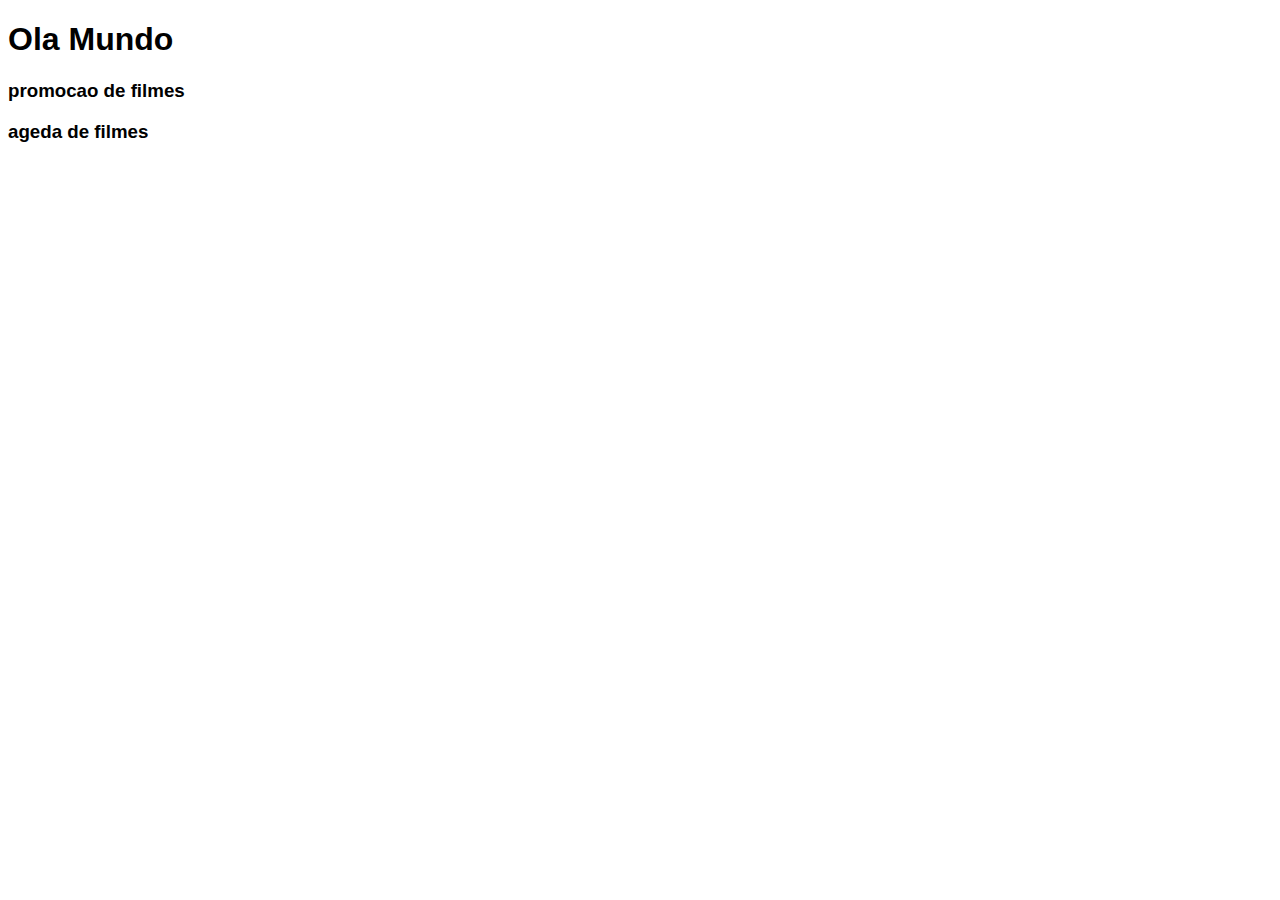
==== index.html @ ca70567c "Google Fonts" ====
<!DOCTYPE html>
<html lang="en">
<head>
    <meta charset="UTF-8">
    <meta http-equiv="X-UA-Compatible" content="IE=edge">
    <meta name="viewport" content="width=device-width, initial-scale=1.0">
    <title>DSMovie</title>

    <link href="https://cdn.jsdelivr.net/npm/bootstrap@5.1.3/dist/css/bootstrap.min.css" rel="stylesheet" integrity="sha384-1BmE4kWBq78iYhFldvKuhfTAU6auU8tT94WrHftjDbrCEXSU1oBoqyl2QvZ6jIW3" crossorigin="anonymous">

    <link rel="stylesheet" href="css/styles.css">


</head>
<body>
    <h1> Ola Mundo </h1>
    <h3>promocao de filmes</h3>
    <h3>ageda de filmes </h3>
</body>
</html>
---- css/styles.css ----
@import url('https://fonts.googleapis.com/css2?family=Open+Sans:wght@300;400;700&display=swap');

*{
    font-family: 'Open+Sans', sans-serif;
}
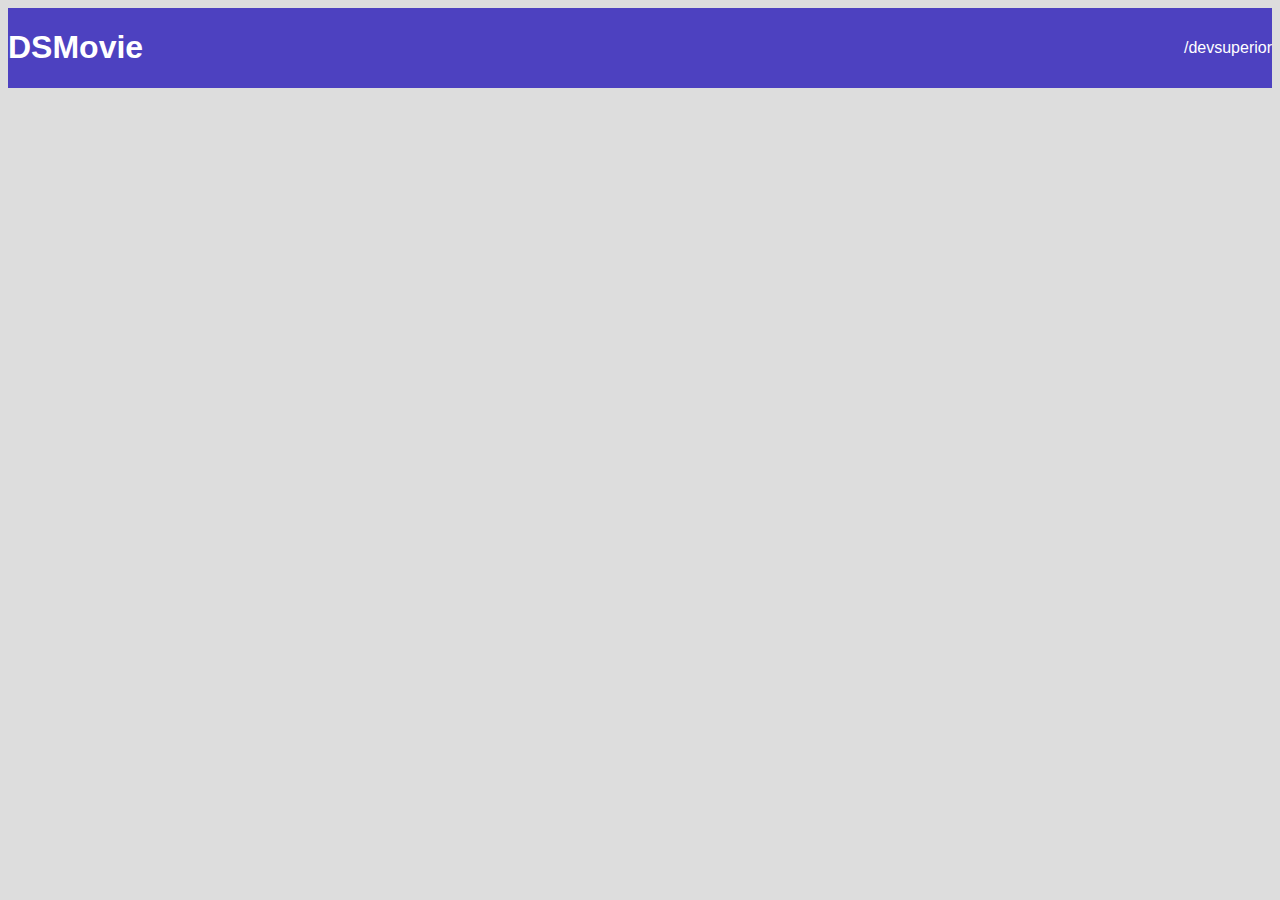
==== commit 0515df35: "Barra superior parte 1" ====
--- a/index.html
+++ b/index.html
@@ -13,8 +13,11 @@
 
 </head>
 <body>
-    <h1> Ola Mundo </h1>
-    <h3>promocao de filmes</h3>
-    <h3>ageda de filmes </h3>
+    <header>
+        <nav class="container">
+            <h1>DSMovie</h1>
+            <a href="https://github.com/devsuperior"> /devsuperior </a>
+        </nav>
+    </header>
 </body>
 </html>--- a/css/styles.css
+++ b/css/styles.css
@@ -1,5 +1,26 @@
 @import url('https://fonts.googleapis.com/css2?family=Open+Sans:wght@300;400;700&display=swap');
 
 *{
+    box-sizing: border-box;
     font-family: 'Open+Sans', sans-serif;
+}
+
+html, body{
+    background-color: #ddd;
+}
+
+header{
+    background-color: #4D41C0;
+    color: #fff;
+}
+
+nav{
+    display: flex;
+    align-items: center;
+    justify-content: space-between;
+}
+
+a, a:hover{
+    text-decoration: none;
+    color: unset;
 }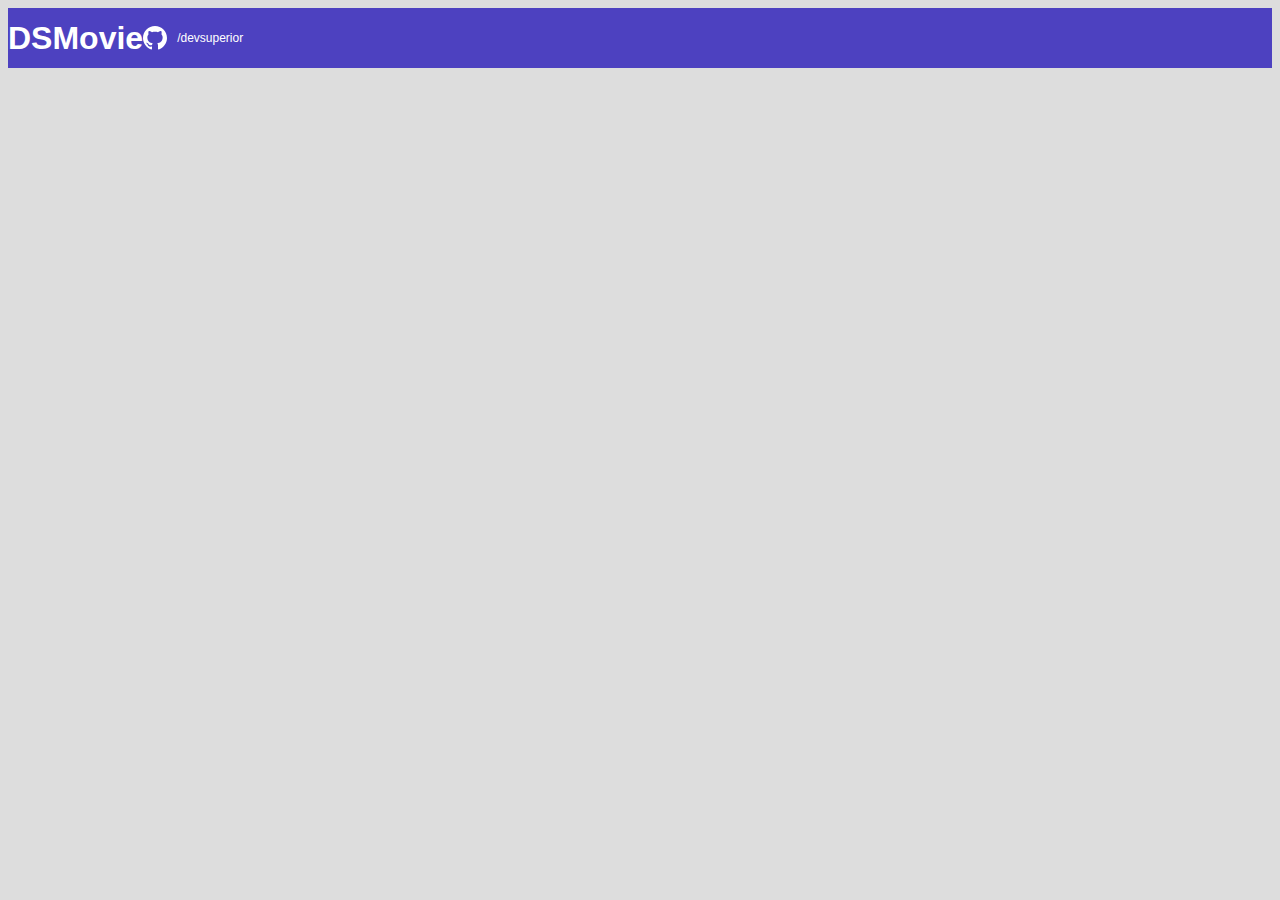
==== commit a489b489: "Barra superior PARTE 2" ====
--- a/index.html
+++ b/index.html
@@ -1,23 +1,30 @@
 <!DOCTYPE html>
 <html lang="en">
+
 <head>
     <meta charset="UTF-8">
     <meta http-equiv="X-UA-Compatible" content="IE=edge">
     <meta name="viewport" content="width=device-width, initial-scale=1.0">
     <title>DSMovie</title>
 
-    <link href="https://cdn.jsdelivr.net/npm/bootstrap@5.1.3/dist/css/bootstrap.min.css" rel="stylesheet" integrity="sha384-1BmE4kWBq78iYhFldvKuhfTAU6auU8tT94WrHftjDbrCEXSU1oBoqyl2QvZ6jIW3" crossorigin="anonymous">
+    <link href="https://cdn.jsdelivr.net/npm/bootstrap@5.1.3/dist/css/bootstrap.min.css" rel="stylesheet"
+        integrity="sha384-1BmE4kWBq78iYhFldvKuhfTAU6auU8tT94WrHftjDbrCEXSU1oBoqyl2QvZ6jIW3" crossorigin="anonymous">
 
     <link rel="stylesheet" href="css/styles.css">
 
 
 </head>
+
 <body>
     <header>
         <nav class="container">
             <h1>DSMovie</h1>
+            <div class="dsmovie-contact-container">
+            <img src="img/github.svg" alt="Github" />
             <a href="https://github.com/devsuperior"> /devsuperior </a>
+            </div>
         </nav>
     </header>
 </body>
+
 </html>--- a/css/styles.css
+++ b/css/styles.css
@@ -1,17 +1,31 @@
 @import url('https://fonts.googleapis.com/css2?family=Open+Sans:wght@300;400;700&display=swap');
+
+:root {
+    --bg-gray: #ddd;
+    --color-primary: #4D41C0;
+    --white: #fff;
+
+}
 
 *{
     box-sizing: border-box;
     font-family: 'Open+Sans', sans-serif;
 }
 
+h1,h2,h3,h4,h5,h6{
+    margin: 0;
+}
+
 html, body{
-    background-color: #ddd;
+    background-color: var(--bg-gray);
 }
 
 header{
-    background-color: #4D41C0;
-    color: #fff;
+    background-color:var(--color-primary);
+    color: var(--white);
+    height: 60px;
+    display:flex;
+    align-items: center;
 }
 
 nav{
@@ -20,7 +34,26 @@
     justify-content: space-between;
 }
 
+nav h1{
+    font-size: 24ox;
+    font-weight:700;
+}
+
+nav a{
+    font-size:12px;
+    font-weight:400;
+}
+
 a, a:hover{
     text-decoration: none;
     color: unset;
+}
+
+.dsmovie-contact-container{
+    display: flex;
+    align-items: center;
+}
+
+.dsmovie-contact-container img{
+    margin-right: 10px;
 }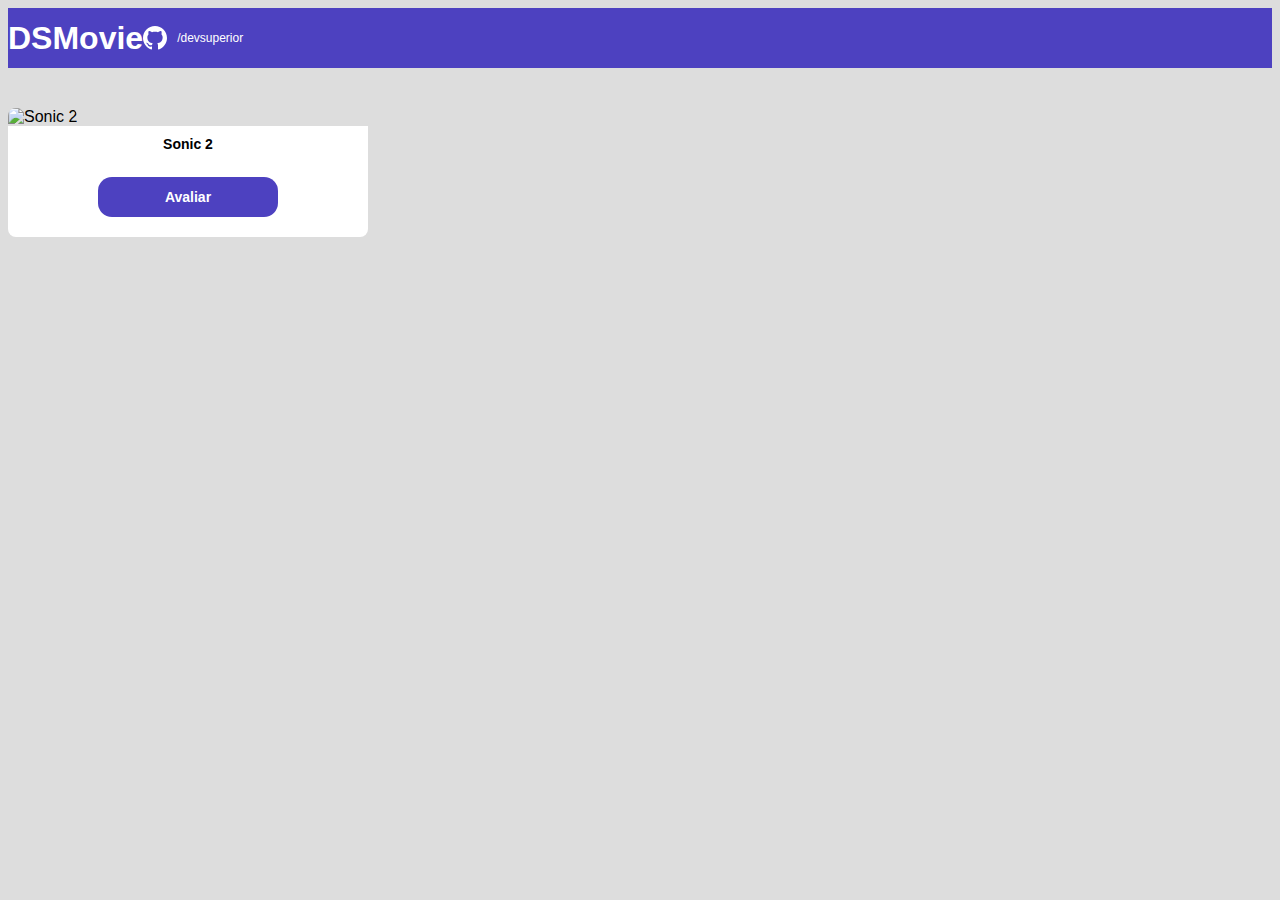
==== commit 7a236c5f: "Card de filme" ====
--- a/index.html
+++ b/index.html
@@ -20,11 +20,28 @@
         <nav class="container">
             <h1>DSMovie</h1>
             <div class="dsmovie-contact-container">
-            <img src="img/github.svg" alt="Github" />
-            <a href="https://github.com/devsuperior"> /devsuperior </a>
+                <img src="img/github.svg" alt="Github" />
+                <a href="https://github.com/devsuperior"> /devsuperior </a>
             </div>
         </nav>
     </header>
+
+    <main>
+        <section id="dsmovie-card-list" class="container">
+
+            <div class="dsmovie-card">
+                <img src="https://www.themoviedb.org/t/p/w500_and_h282_face/egoyMDLqCxzjnSrWOz50uLlJWmD.jpg"
+                    alt="Sonic 2">
+                <div class="dsmovie-card-description">
+                    <h3>Sonic 2</h3>
+                   <a class="dsmovie-btn" href="form.html">Avaliar</a>
+                </div>
+            </div>
+        </section>
+    </main>
+
+
+
 </body>
 
 </html>--- a/css/styles.css
+++ b/css/styles.css
@@ -2,6 +2,7 @@
 
 :root {
     --bg-gray: #ddd;
+    --text-gray:#4A4A4A;
     --color-primary: #4D41C0;
     --white: #fff;
 
@@ -49,6 +50,7 @@
     color: unset;
 }
 
+
 .dsmovie-contact-container{
     display: flex;
     align-items: center;
@@ -56,4 +58,46 @@
 
 .dsmovie-contact-container img{
     margin-right: 10px;
-}+}
+
+#dsmovie-card-list{
+    padding: 40px 0;
+}
+
+.dsmovie-card{
+    width: 360px;
+
+}
+
+.dsmovie-card img{
+    width:100%;
+    border-radius: 8px 8px 0 0;
+}
+
+.dsmovie-card-description{
+    padding: 10px 0 20px 0;
+    display: flex;
+    flex-direction: column;
+    align-items: center;
+    background-color: var(--white);
+    border-radius: 0 0 8px 8px;
+}
+
+.dsmovie-card-description h3{
+    font-size: 14px;
+    font-weight: 700;
+    margin-bottom: 25px;
+}
+
+.dsmovie-btn, .dsmovie-btn:hover{
+    width :180px;
+    height:40px;
+    background-color:var(--color-primary);
+    color:var(--white);
+    font-size: 14px;
+    font-weight: 700;
+    display: flex;
+    align-items: center;
+    justify-content: center;
+    border-radius: 14px;
+}
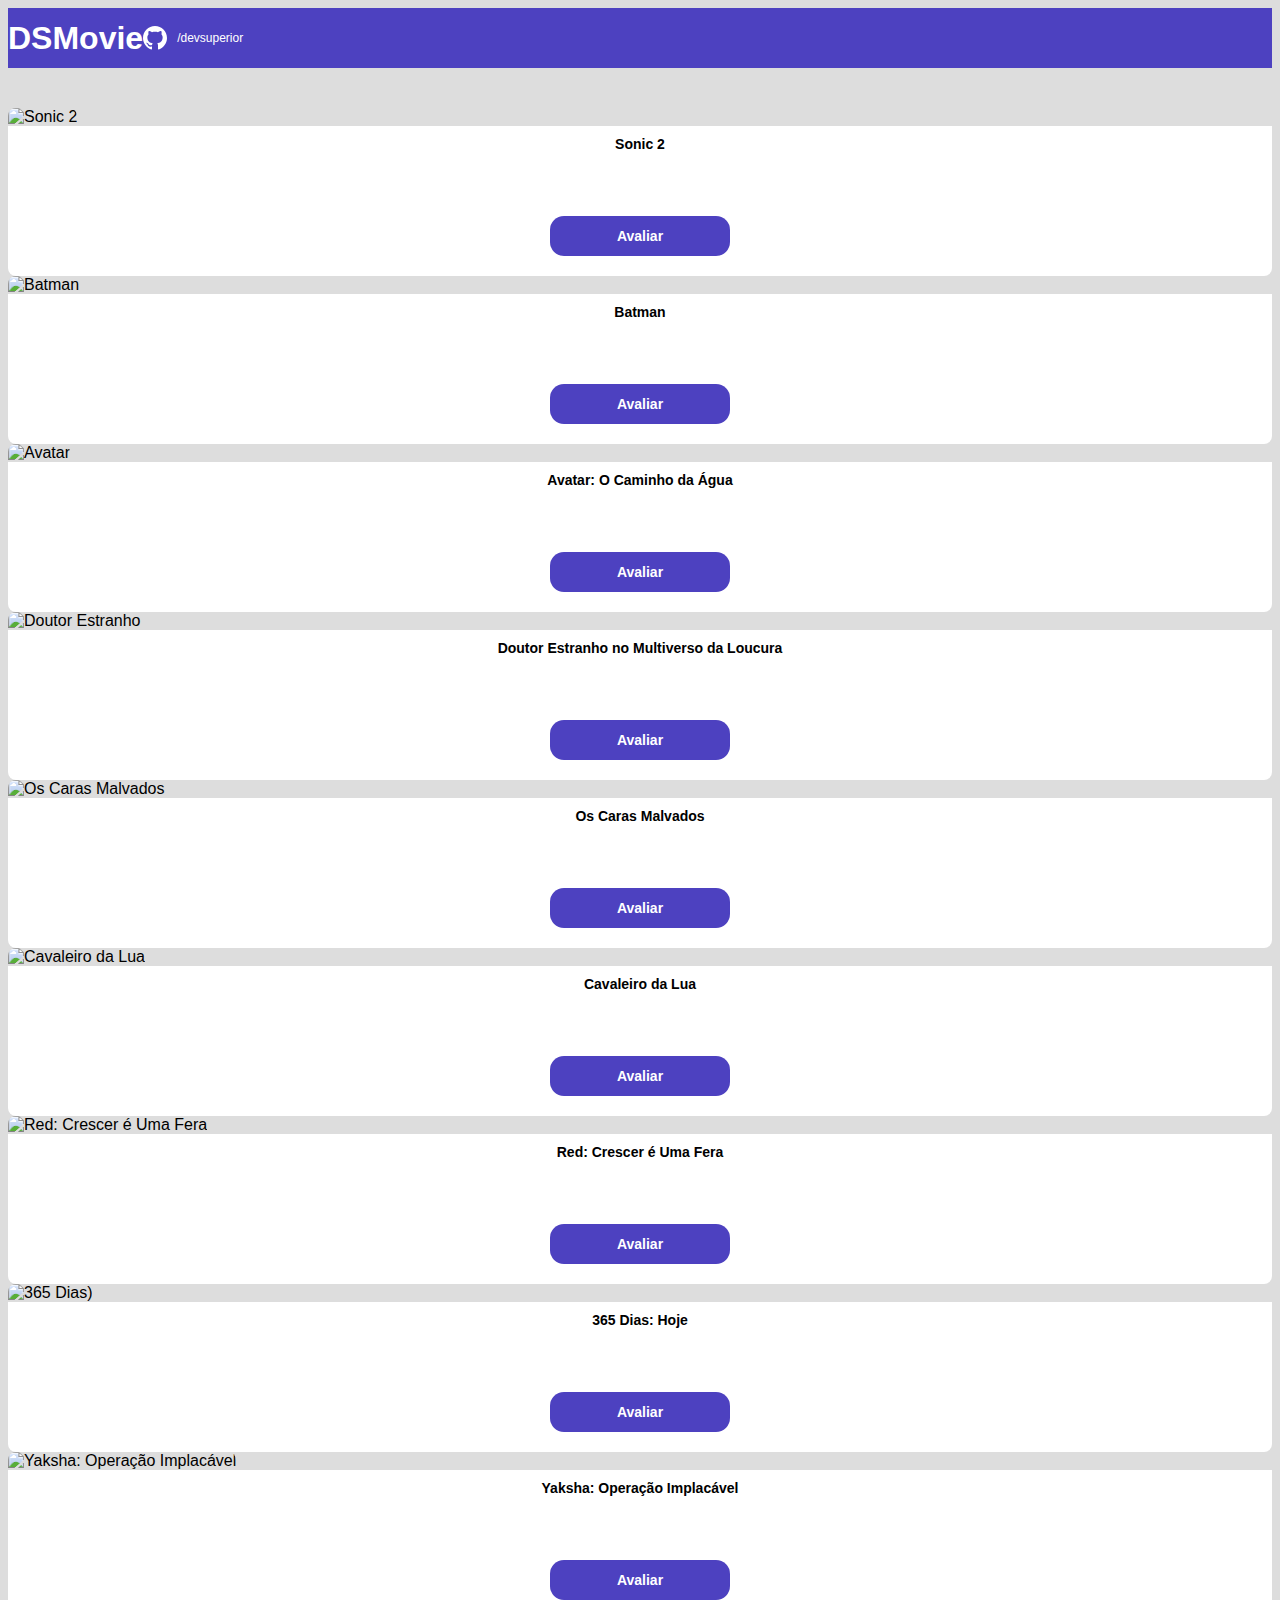
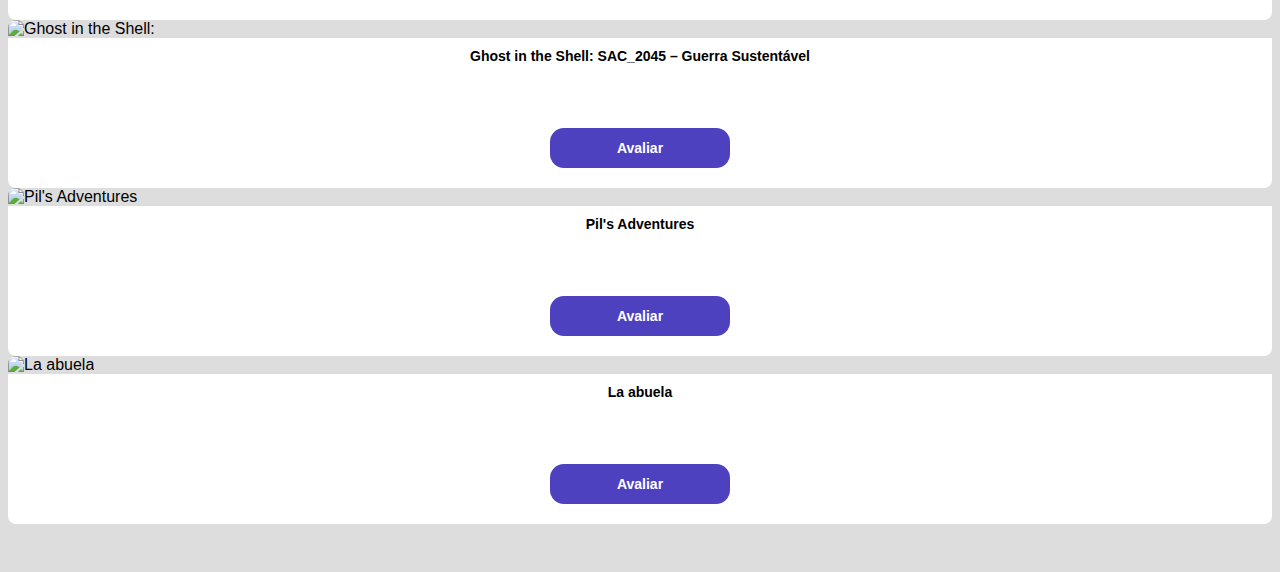
==== commit 93496c42: "Listagem de cards" ====
--- a/index.html
+++ b/index.html
@@ -29,15 +29,177 @@
     <main>
         <section id="dsmovie-card-list" class="container">
 
-            <div class="dsmovie-card">
-                <img src="https://www.themoviedb.org/t/p/w500_and_h282_face/egoyMDLqCxzjnSrWOz50uLlJWmD.jpg"
-                    alt="Sonic 2">
-                <div class="dsmovie-card-description">
-                    <h3>Sonic 2</h3>
-                   <a class="dsmovie-btn" href="form.html">Avaliar</a>
-                </div>
+            <div class="row">
+
+
+
+                <div class="col-sm-6 col-lg-4 col-x1-3 mb-3">
+                    <div class="dsmovie-card">
+                        <img src="https://www.themoviedb.org/t/p/w500_and_h282_face/egoyMDLqCxzjnSrWOz50uLlJWmD.jpg"
+                            alt="Sonic 2">
+                        <div class="dsmovie-card-description">
+                            <h3>Sonic 2</h3>
+                            <a class="dsmovie-btn" href="form.html">Avaliar</a>
+                        </div>
+                    </div>
+
+
+                </div>
+
+                <div class="col-sm-6 col-lg-4 col-x1-3 mb-3">
+                    <div class="dsmovie-card">
+                        <img src="https://www.themoviedb.org/t/p/w500_and_h282_face/u6f0Y38enfX0Z9O1skf9GGp5GIf.jpg"
+                            alt="Batman">
+                        <div class="dsmovie-card-description">
+                            <h3>Batman</h3>
+                            <a class="dsmovie-btn" href="form.html">Avaliar</a>
+                        </div>
+                    </div>
+
+
+                </div>
+
+                <div class="col-sm-6 col-lg-4 col-x1-3 mb-3">
+                    <div class="dsmovie-card">
+                        <img src="https://www.themoviedb.org/t/p/w500_and_h282_face/wEQ0Pu2jEyqHKOJRAdAKaeTFCML.jpg"
+                            alt="Avatar">
+                        <div class="dsmovie-card-description">
+                            <h3>Avatar: O Caminho da Água </h3>
+                            <a class="dsmovie-btn" href="form.html">Avaliar</a>
+                        </div>
+                    </div>
+
+
+                </div>
+
+                <div class="col-sm-6 col-lg-4 col-x1-3 mb-3">
+                    <div class="dsmovie-card">
+                        <img src="https://www.themoviedb.org/t/p/w533_and_h300_bestv2/AdyJH8kDm8xT8IKTlgpEC15ny4u.jpg"
+                            alt="Doutor Estranho">
+                        <div class="dsmovie-card-description">
+                            <h3>Doutor Estranho no Multiverso da Loucura </h3>
+                            <a class="dsmovie-btn" href="form.html">Avaliar</a>
+                        </div>
+                    </div>
+
+
+                </div>
+
+                <div class="col-sm-6 col-lg-4 col-x1-3 mb-3">
+                    <div class="dsmovie-card">
+                        <img src="https://www.themoviedb.org/t/p/w533_and_h300_bestv2/9IDJpHROaC0S1ZlIxrvzOcOX5yC.jpg"
+                            alt="Os Caras Malvados">
+                        <div class="dsmovie-card-description">
+                            <h3>Os Caras Malvados </h3>
+                            <a class="dsmovie-btn" href="form.html">Avaliar</a>
+                        </div>
+                    </div>
+
+
+                </div>
+
+                <div class="col-sm-6 col-lg-4 col-x1-3 mb-3">
+                    <div class="dsmovie-card">
+                        <img src="https://www.themoviedb.org/t/p/w533_and_h300_bestv2/1uegR4uAxRxiMyX4nQnpzbXhrTw.jpg"
+                            alt="Cavaleiro da Lua">
+                        <div class="dsmovie-card-description">
+                            <h3>Cavaleiro da Lua </h3>
+                            <a class="dsmovie-btn" href="form.html">Avaliar</a>
+                        </div>
+                    </div>
+
+
+                </div>
+
+                <div class="col-sm-6 col-lg-4 col-x1-3 mb-3">
+                    <div class="dsmovie-card">
+                        <img src="https://www.themoviedb.org/t/p/w533_and_h300_bestv2/b8Ma7TkasTDpMIkoIngzHVcgANa.jpg"
+                            alt="Red: Crescer é Uma Fera">
+                        <div class="dsmovie-card-description">
+                            <h3>Red: Crescer é Uma Fera </h3>
+                            <a class="dsmovie-btn" href="form.html">Avaliar</a>
+                        </div>
+                    </div>
+
+
+                </div>
+
+                <div class="col-sm-6 col-lg-4 col-x1-3 mb-3">
+                    <div class="dsmovie-card">
+                        <img src="https://www.themoviedb.org/t/p/w500_and_h282_face/3uykFIMNMeI3XqT5Z9I02lV4vP6.jpg"
+                            alt="365 Dias)">
+                        <div class="dsmovie-card-description">
+                            <h3>365 Dias: Hoje </h3>
+                            <a class="dsmovie-btn" href="form.html">Avaliar</a>
+                        </div>
+                    </div>
+
+
+                </div>
+
+                <div class="col-sm-6 col-lg-4 col-x1-3 mb-3">
+                    <div class="dsmovie-card">
+                        <img src="https://www.themoviedb.org/t/p/w533_and_h300_bestv2/hXTWVJMsI9BkxMLliqL1j0FT55t.jpg"
+                            alt="Yaksha: Operação Implacável">
+                        <div class="dsmovie-card-description">
+                            <h3>Yaksha: Operação Implacável</h3>
+                            <a class="dsmovie-btn" href="form.html">Avaliar</a>
+                        </div>
+                    </div>
+
+
+                </div>
+
+                <div class="col-sm-6 col-lg-4 col-x1-3 mb-3">
+                    <div class="dsmovie-card">
+                        <img src="https://www.themoviedb.org/t/p/w533_and_h300_bestv2/iacx4nWW1HSQC8hfOtIYL4ayi5O.jpg"
+                            alt="Ghost in the Shell:">
+                        <div class="dsmovie-card-description">
+                            <h3>Ghost in the Shell: SAC_2045 – Guerra Sustentável</h3>
+                            <a class="dsmovie-btn" href="form.html">Avaliar</a>
+                        </div>
+                    </div>
+
+
+                </div>
+
+                <div class="col-sm-6 col-lg-4 col-x1-3 mb-3">
+                    <div class="dsmovie-card">
+                        <img src="https://www.themoviedb.org/t/p/w533_and_h300_bestv2/tq3klWQevRK0Or0cGhsw0h3FDWQ.jpg"
+                            alt="Pil's Adventures">
+                        <div class="dsmovie-card-description">
+                            <h3>Pil's Adventures</h3>
+                            <a class="dsmovie-btn" href="form.html">Avaliar</a>
+                        </div>
+                    </div>
+
+
+                </div>
+
+                <div class="col-sm-6 col-lg-4 col-x1-3 mb-3">
+                    <div class="dsmovie-card">
+                        <img src="https://www.themoviedb.org/t/p/w500_and_h282_face/4Y7tjcAfdgwMK6V3DHbcMPkLGHw.jpg"
+                            alt="La abuela">
+                        <div class="dsmovie-card-description">
+                            <h3>La abuela</h3>
+                            <a class="dsmovie-btn" href="form.html">Avaliar</a>
+                        </div>
+                    </div>
+
+
+                </div>
+
+               
+
+            
+
+
             </div>
+
+
+
         </section>
+
     </main>
 
 
--- a/css/styles.css
+++ b/css/styles.css
@@ -65,7 +65,7 @@
 }
 
 .dsmovie-card{
-    width: 360px;
+    width: 100%;
 
 }
 
@@ -75,18 +75,21 @@
 }
 
 .dsmovie-card-description{
-    padding: 10px 0 20px 0;
+    background-color: var(--white);
+    padding: 10px 20px 20px 20px;
     display: flex;
     flex-direction: column;
-    align-items: center;
-    background-color: var(--white);
+    align-items: center; 
+    justify-content: space-between;
     border-radius: 0 0 8px 8px;
+    min-height: 150px;
 }
 
 .dsmovie-card-description h3{
     font-size: 14px;
     font-weight: 700;
     margin-bottom: 25px;
+    text-align: center;
 }
 
 .dsmovie-btn, .dsmovie-btn:hover{
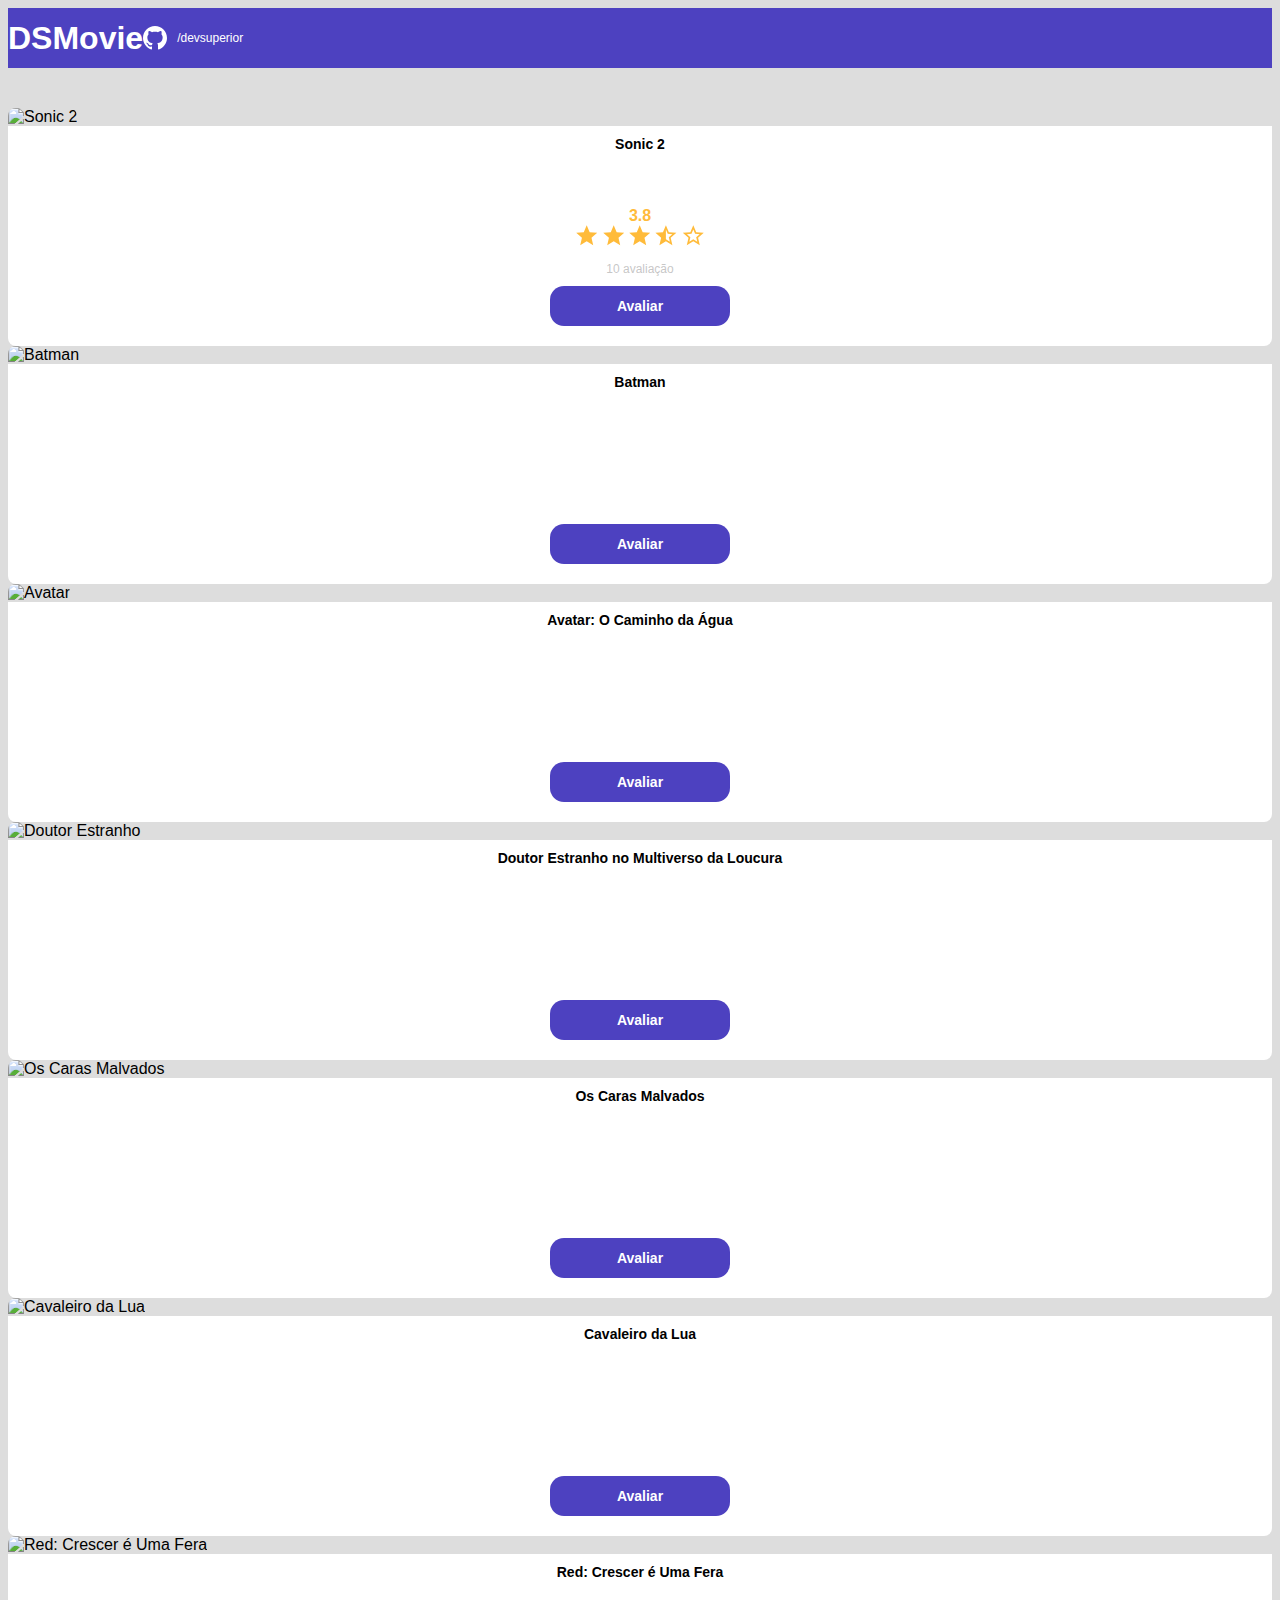
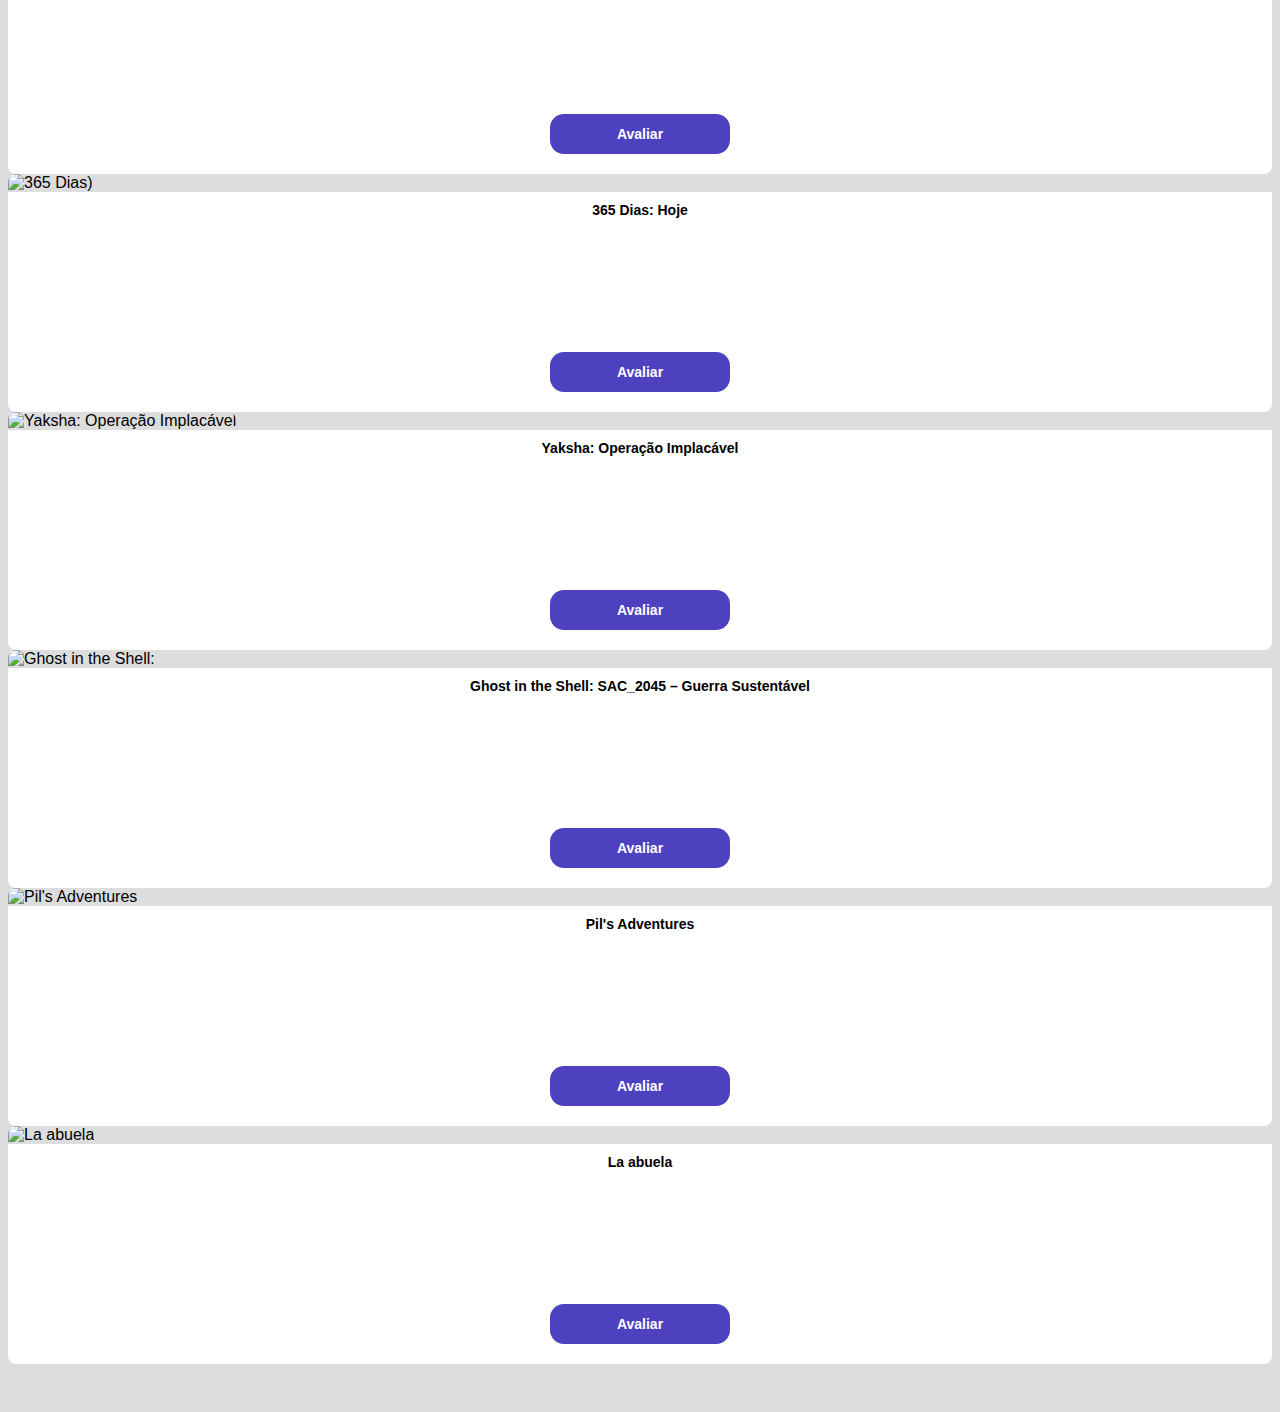
==== commit 7a771e23: "star rating" ====
--- a/index.html
+++ b/index.html
@@ -39,7 +39,22 @@
                             alt="Sonic 2">
                         <div class="dsmovie-card-description">
                             <h3>Sonic 2</h3>
-                            <a class="dsmovie-btn" href="form.html">Avaliar</a>
+                            <div class="dsmovie-card-description-bottom">
+
+                                <h4>3.8</h4>
+                                    <div>
+                                        <img src="img/star-full.svg" alt="star">
+                                        <img src="img/star-full.svg" alt="star">
+                                        <img src="img/star-full.svg" alt="star">
+                                        <img src="img/star-half.svg" alt="star">
+                                        <img src="img/star-empty.svg" alt="star">
+                                    </div>
+                                    <p>10 avaliação</p>
+                                
+                                <a class="dsmovie-btn" href="form.html">Avaliar</a>
+
+                            </div>
+
                         </div>
                     </div>
 
@@ -189,9 +204,9 @@
 
                 </div>
 
-               
-
-            
+
+
+
 
 
             </div>
--- a/css/styles.css
+++ b/css/styles.css
@@ -1,10 +1,12 @@
 @import url('https://fonts.googleapis.com/css2?family=Open+Sans:wght@300;400;700&display=swap');
 
 :root {
+    --star-yellow: #FFBB3A;
     --bg-gray: #ddd;
     --text-gray:#4A4A4A;
     --color-primary: #4D41C0;
     --white: #fff;
+    --text-light-grey:#AAAA
 
 }
 
@@ -82,7 +84,7 @@
     align-items: center; 
     justify-content: space-between;
     border-radius: 0 0 8px 8px;
-    min-height: 150px;
+    height: 220px;
 }
 
 .dsmovie-card-description h3{
@@ -103,4 +105,71 @@
     align-items: center;
     justify-content: center;
     border-radius: 14px;
+    border: 0;
 }
+
+.dsmovie-form-container{
+    padding: 40px 0;
+    max-width: 480px;
+}
+
+.dsmovie-form-description{
+    background-color: var(--white);
+    padding: 20px;
+    display:flex;
+    flex-direction:column;
+    align-items: center;
+    border-radius: 0 0 8px 8px;
+}    
+.dsmovie-form{
+    width: 100%;
+}
+
+.dsmovie-form-description h3{
+    font-size: 13px;
+    font-weight: 700;
+    margin-bottom: 20px;
+}
+
+.dsmovie-card-description-bottom {
+    display: flex;
+    flex-direction: column;
+    align-items: center;
+}
+
+.dsmovie-card-description-bottom h4{
+    color: var(--star-yellow);
+    font-size: 16px;
+    font-weight: 700;
+   }
+
+
+.dsmovie-card-description-bottom p{
+    font-size: 12px;
+    font-weight: 400;
+    color: var(--text-light-grey);
+    margin-bottom: 10px;
+}
+
+
+.dsmovie-card-description-bottom img{
+    width: 22px;
+}
+
+
+.dsmovie-form-group{
+    margin-bottom: 20px;
+}
+
+.dsmovie-form-group label{
+   font-size: 12px;
+   color: var(--text-light-grey)
+}
+
+.dsmovie-form-btn-container{
+    height:100px;
+    display: flex ;
+    flex-direction: column;
+    align-items: center;
+    justify-content: space-between;
+}
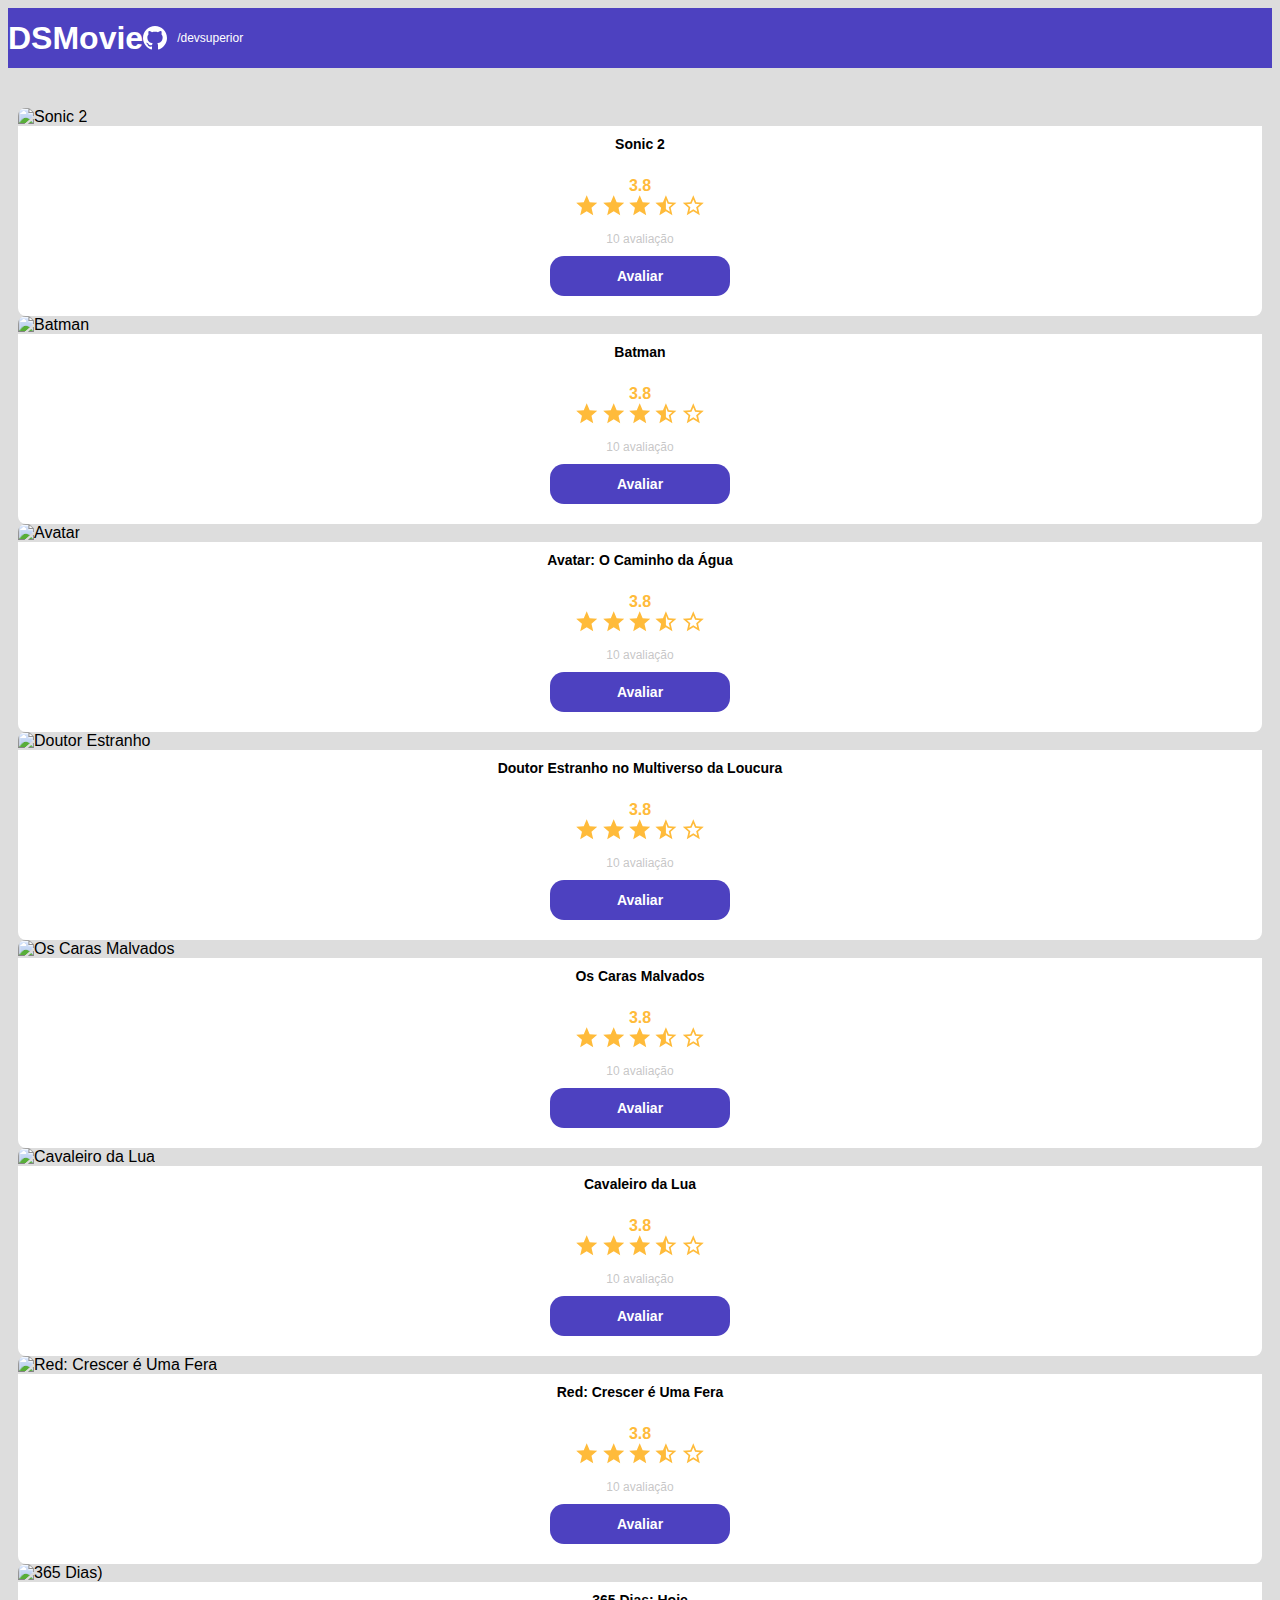
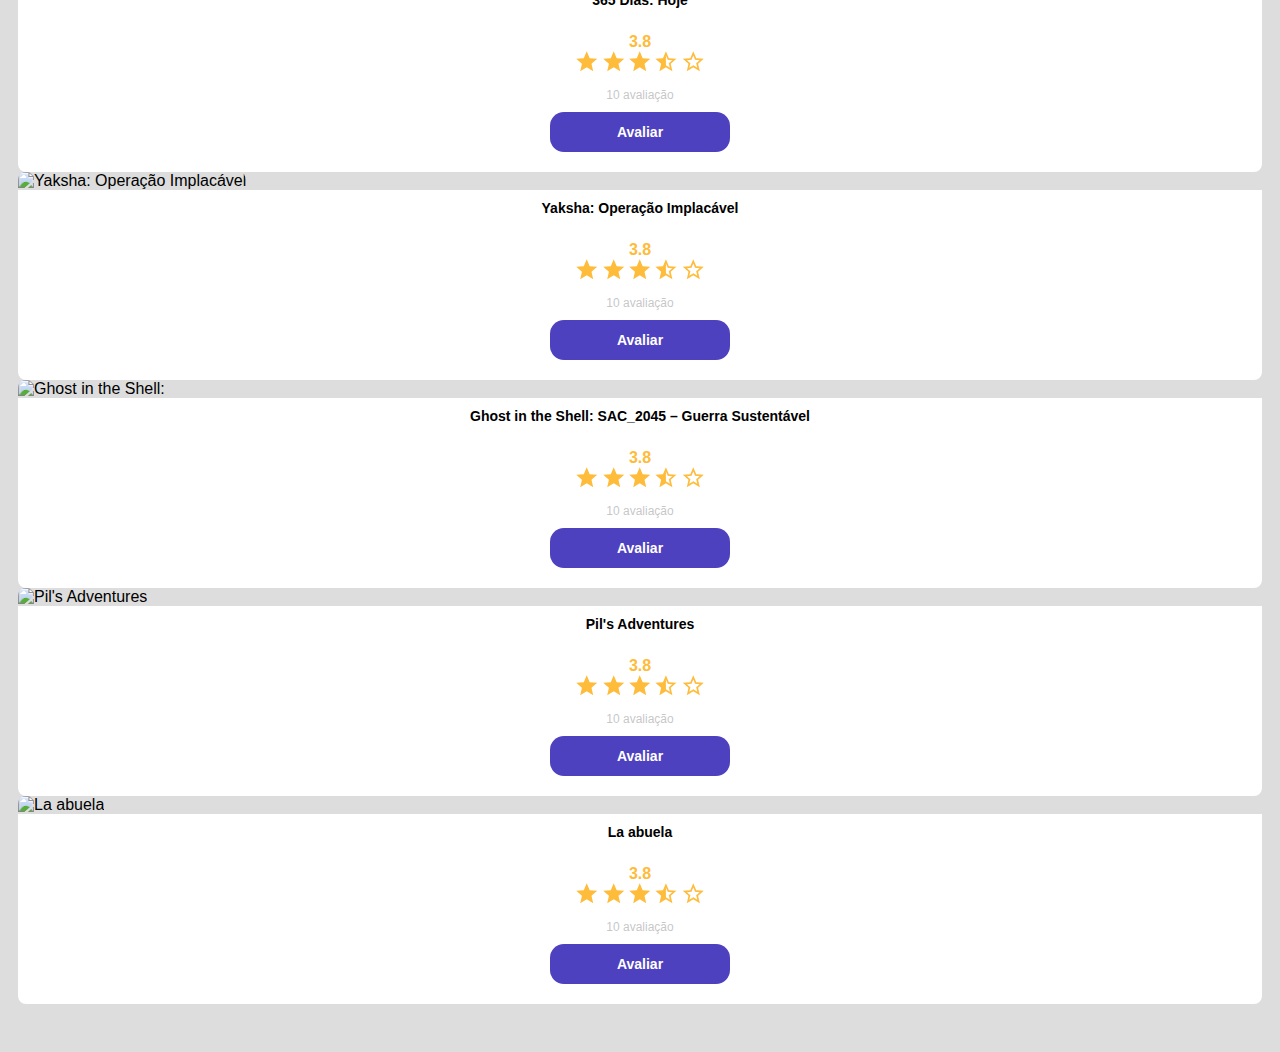
==== commit befcd9b4: "listing polish" ====
--- a/index.html
+++ b/index.html
@@ -64,10 +64,25 @@
                 <div class="col-sm-6 col-lg-4 col-x1-3 mb-3">
                     <div class="dsmovie-card">
                         <img src="https://www.themoviedb.org/t/p/w500_and_h282_face/u6f0Y38enfX0Z9O1skf9GGp5GIf.jpg"
-                            alt="Batman">
-                        <div class="dsmovie-card-description">
-                            <h3>Batman</h3>
-                            <a class="dsmovie-btn" href="form.html">Avaliar</a>
+                        alt="Batman">
+                    <div class="dsmovie-card-description">
+                        <h3>Batman</h3>
+                            <div class="dsmovie-card-description-bottom">
+
+                                <h4>3.8</h4>
+                                    <div>
+                                        <img src="img/star-full.svg" alt="star">
+                                        <img src="img/star-full.svg" alt="star">
+                                        <img src="img/star-full.svg" alt="star">
+                                        <img src="img/star-half.svg" alt="star">
+                                        <img src="img/star-empty.svg" alt="star">
+                                    </div>
+                                    <p>10 avaliação</p>
+                                
+                                <a class="dsmovie-btn" href="form.html">Avaliar</a>
+
+                            </div>
+
                         </div>
                     </div>
 
@@ -80,7 +95,22 @@
                             alt="Avatar">
                         <div class="dsmovie-card-description">
                             <h3>Avatar: O Caminho da Água </h3>
-                            <a class="dsmovie-btn" href="form.html">Avaliar</a>
+                            <div class="dsmovie-card-description-bottom">
+
+                                <h4>3.8</h4>
+                                    <div>
+                                        <img src="img/star-full.svg" alt="star">
+                                        <img src="img/star-full.svg" alt="star">
+                                        <img src="img/star-full.svg" alt="star">
+                                        <img src="img/star-half.svg" alt="star">
+                                        <img src="img/star-empty.svg" alt="star">
+                                    </div>
+                                    <p>10 avaliação</p>
+                                
+                                <a class="dsmovie-btn" href="form.html">Avaliar</a>
+
+                            </div>
+
                         </div>
                     </div>
 
@@ -90,10 +120,25 @@
                 <div class="col-sm-6 col-lg-4 col-x1-3 mb-3">
                     <div class="dsmovie-card">
                         <img src="https://www.themoviedb.org/t/p/w533_and_h300_bestv2/AdyJH8kDm8xT8IKTlgpEC15ny4u.jpg"
-                            alt="Doutor Estranho">
-                        <div class="dsmovie-card-description">
-                            <h3>Doutor Estranho no Multiverso da Loucura </h3>
-                            <a class="dsmovie-btn" href="form.html">Avaliar</a>
+                        alt="Doutor Estranho">
+                    <div class="dsmovie-card-description">
+                        <h3>Doutor Estranho no Multiverso da Loucura </h3>
+                            <div class="dsmovie-card-description-bottom">
+
+                                <h4>3.8</h4>
+                                    <div>
+                                        <img src="img/star-full.svg" alt="star">
+                                        <img src="img/star-full.svg" alt="star">
+                                        <img src="img/star-full.svg" alt="star">
+                                        <img src="img/star-half.svg" alt="star">
+                                        <img src="img/star-empty.svg" alt="star">
+                                    </div>
+                                    <p>10 avaliação</p>
+                                
+                                <a class="dsmovie-btn" href="form.html">Avaliar</a>
+
+                            </div>
+
                         </div>
                     </div>
 
@@ -106,7 +151,22 @@
                             alt="Os Caras Malvados">
                         <div class="dsmovie-card-description">
                             <h3>Os Caras Malvados </h3>
-                            <a class="dsmovie-btn" href="form.html">Avaliar</a>
+                            <div class="dsmovie-card-description-bottom">
+
+                                <h4>3.8</h4>
+                                    <div>
+                                        <img src="img/star-full.svg" alt="star">
+                                        <img src="img/star-full.svg" alt="star">
+                                        <img src="img/star-full.svg" alt="star">
+                                        <img src="img/star-half.svg" alt="star">
+                                        <img src="img/star-empty.svg" alt="star">
+                                    </div>
+                                    <p>10 avaliação</p>
+                                
+                                <a class="dsmovie-btn" href="form.html">Avaliar</a>
+
+                            </div>
+
                         </div>
                     </div>
 
@@ -119,7 +179,22 @@
                             alt="Cavaleiro da Lua">
                         <div class="dsmovie-card-description">
                             <h3>Cavaleiro da Lua </h3>
-                            <a class="dsmovie-btn" href="form.html">Avaliar</a>
+                            <div class="dsmovie-card-description-bottom">
+
+                                <h4>3.8</h4>
+                                    <div>
+                                        <img src="img/star-full.svg" alt="star">
+                                        <img src="img/star-full.svg" alt="star">
+                                        <img src="img/star-full.svg" alt="star">
+                                        <img src="img/star-half.svg" alt="star">
+                                        <img src="img/star-empty.svg" alt="star">
+                                    </div>
+                                    <p>10 avaliação</p>
+                                
+                                <a class="dsmovie-btn" href="form.html">Avaliar</a>
+
+                            </div>
+
                         </div>
                     </div>
 
@@ -132,7 +207,22 @@
                             alt="Red: Crescer é Uma Fera">
                         <div class="dsmovie-card-description">
                             <h3>Red: Crescer é Uma Fera </h3>
-                            <a class="dsmovie-btn" href="form.html">Avaliar</a>
+                            <div class="dsmovie-card-description-bottom">
+
+                                <h4>3.8</h4>
+                                    <div>
+                                        <img src="img/star-full.svg" alt="star">
+                                        <img src="img/star-full.svg" alt="star">
+                                        <img src="img/star-full.svg" alt="star">
+                                        <img src="img/star-half.svg" alt="star">
+                                        <img src="img/star-empty.svg" alt="star">
+                                    </div>
+                                    <p>10 avaliação</p>
+                                
+                                <a class="dsmovie-btn" href="form.html">Avaliar</a>
+
+                            </div>
+
                         </div>
                     </div>
 
@@ -145,7 +235,22 @@
                             alt="365 Dias)">
                         <div class="dsmovie-card-description">
                             <h3>365 Dias: Hoje </h3>
-                            <a class="dsmovie-btn" href="form.html">Avaliar</a>
+                            <div class="dsmovie-card-description-bottom">
+
+                                <h4>3.8</h4>
+                                    <div>
+                                        <img src="img/star-full.svg" alt="star">
+                                        <img src="img/star-full.svg" alt="star">
+                                        <img src="img/star-full.svg" alt="star">
+                                        <img src="img/star-half.svg" alt="star">
+                                        <img src="img/star-empty.svg" alt="star">
+                                    </div>
+                                    <p>10 avaliação</p>
+                                
+                                <a class="dsmovie-btn" href="form.html">Avaliar</a>
+
+                            </div>
+
                         </div>
                     </div>
 
@@ -158,7 +263,22 @@
                             alt="Yaksha: Operação Implacável">
                         <div class="dsmovie-card-description">
                             <h3>Yaksha: Operação Implacável</h3>
-                            <a class="dsmovie-btn" href="form.html">Avaliar</a>
+                            <div class="dsmovie-card-description-bottom">
+
+                                <h4>3.8</h4>
+                                    <div>
+                                        <img src="img/star-full.svg" alt="star">
+                                        <img src="img/star-full.svg" alt="star">
+                                        <img src="img/star-full.svg" alt="star">
+                                        <img src="img/star-half.svg" alt="star">
+                                        <img src="img/star-empty.svg" alt="star">
+                                    </div>
+                                    <p>10 avaliação</p>
+                                
+                                <a class="dsmovie-btn" href="form.html">Avaliar</a>
+
+                            </div>
+
                         </div>
                     </div>
 
@@ -171,7 +291,22 @@
                             alt="Ghost in the Shell:">
                         <div class="dsmovie-card-description">
                             <h3>Ghost in the Shell: SAC_2045 – Guerra Sustentável</h3>
-                            <a class="dsmovie-btn" href="form.html">Avaliar</a>
+                            <div class="dsmovie-card-description-bottom">
+
+                                <h4>3.8</h4>
+                                    <div>
+                                        <img src="img/star-full.svg" alt="star">
+                                        <img src="img/star-full.svg" alt="star">
+                                        <img src="img/star-full.svg" alt="star">
+                                        <img src="img/star-half.svg" alt="star">
+                                        <img src="img/star-empty.svg" alt="star">
+                                    </div>
+                                    <p>10 avaliação</p>
+                                
+                                <a class="dsmovie-btn" href="form.html">Avaliar</a>
+
+                            </div>
+
                         </div>
                     </div>
 
@@ -181,10 +316,25 @@
                 <div class="col-sm-6 col-lg-4 col-x1-3 mb-3">
                     <div class="dsmovie-card">
                         <img src="https://www.themoviedb.org/t/p/w533_and_h300_bestv2/tq3klWQevRK0Or0cGhsw0h3FDWQ.jpg"
-                            alt="Pil's Adventures">
-                        <div class="dsmovie-card-description">
-                            <h3>Pil's Adventures</h3>
-                            <a class="dsmovie-btn" href="form.html">Avaliar</a>
+                        alt="Pil's Adventures">
+                    <div class="dsmovie-card-description">
+                        <h3>Pil's Adventures</h3>
+                            <div class="dsmovie-card-description-bottom">
+
+                                <h4>3.8</h4>
+                                    <div>
+                                        <img src="img/star-full.svg" alt="star">
+                                        <img src="img/star-full.svg" alt="star">
+                                        <img src="img/star-full.svg" alt="star">
+                                        <img src="img/star-half.svg" alt="star">
+                                        <img src="img/star-empty.svg" alt="star">
+                                    </div>
+                                    <p>10 avaliação</p>
+                                
+                                <a class="dsmovie-btn" href="form.html">Avaliar</a>
+
+                            </div>
+
                         </div>
                     </div>
 
@@ -197,12 +347,31 @@
                             alt="La abuela">
                         <div class="dsmovie-card-description">
                             <h3>La abuela</h3>
-                            <a class="dsmovie-btn" href="form.html">Avaliar</a>
-                        </div>
-                    </div>
-
-
-                </div>
+                            <div class="dsmovie-card-description-bottom">
+
+                                <h4>3.8</h4>
+                                    <div>
+                                        <img src="img/star-full.svg" alt="star">
+                                        <img src="img/star-full.svg" alt="star">
+                                        <img src="img/star-full.svg" alt="star">
+                                        <img src="img/star-half.svg" alt="star">
+                                        <img src="img/star-empty.svg" alt="star">
+                                    </div>
+                                    <p>10 avaliação</p>
+                                
+                                <a class="dsmovie-btn" href="form.html">Avaliar</a>
+
+                            </div>
+
+                        </div>
+                    </div>
+
+
+                </div>
+
+                
+
+                
 
 
 
--- a/css/styles.css
+++ b/css/styles.css
@@ -63,7 +63,7 @@
 }
 
 #dsmovie-card-list{
-    padding: 40px 0;
+    padding: 40px 10px;
 }
 
 .dsmovie-card{
@@ -84,13 +84,13 @@
     align-items: center; 
     justify-content: space-between;
     border-radius: 0 0 8px 8px;
-    height: 220px;
+    height: 190px;
 }
 
 .dsmovie-card-description h3{
     font-size: 14px;
     font-weight: 700;
-    margin-bottom: 25px;
+    margin-bottom: 10px;
     text-align: center;
 }
 
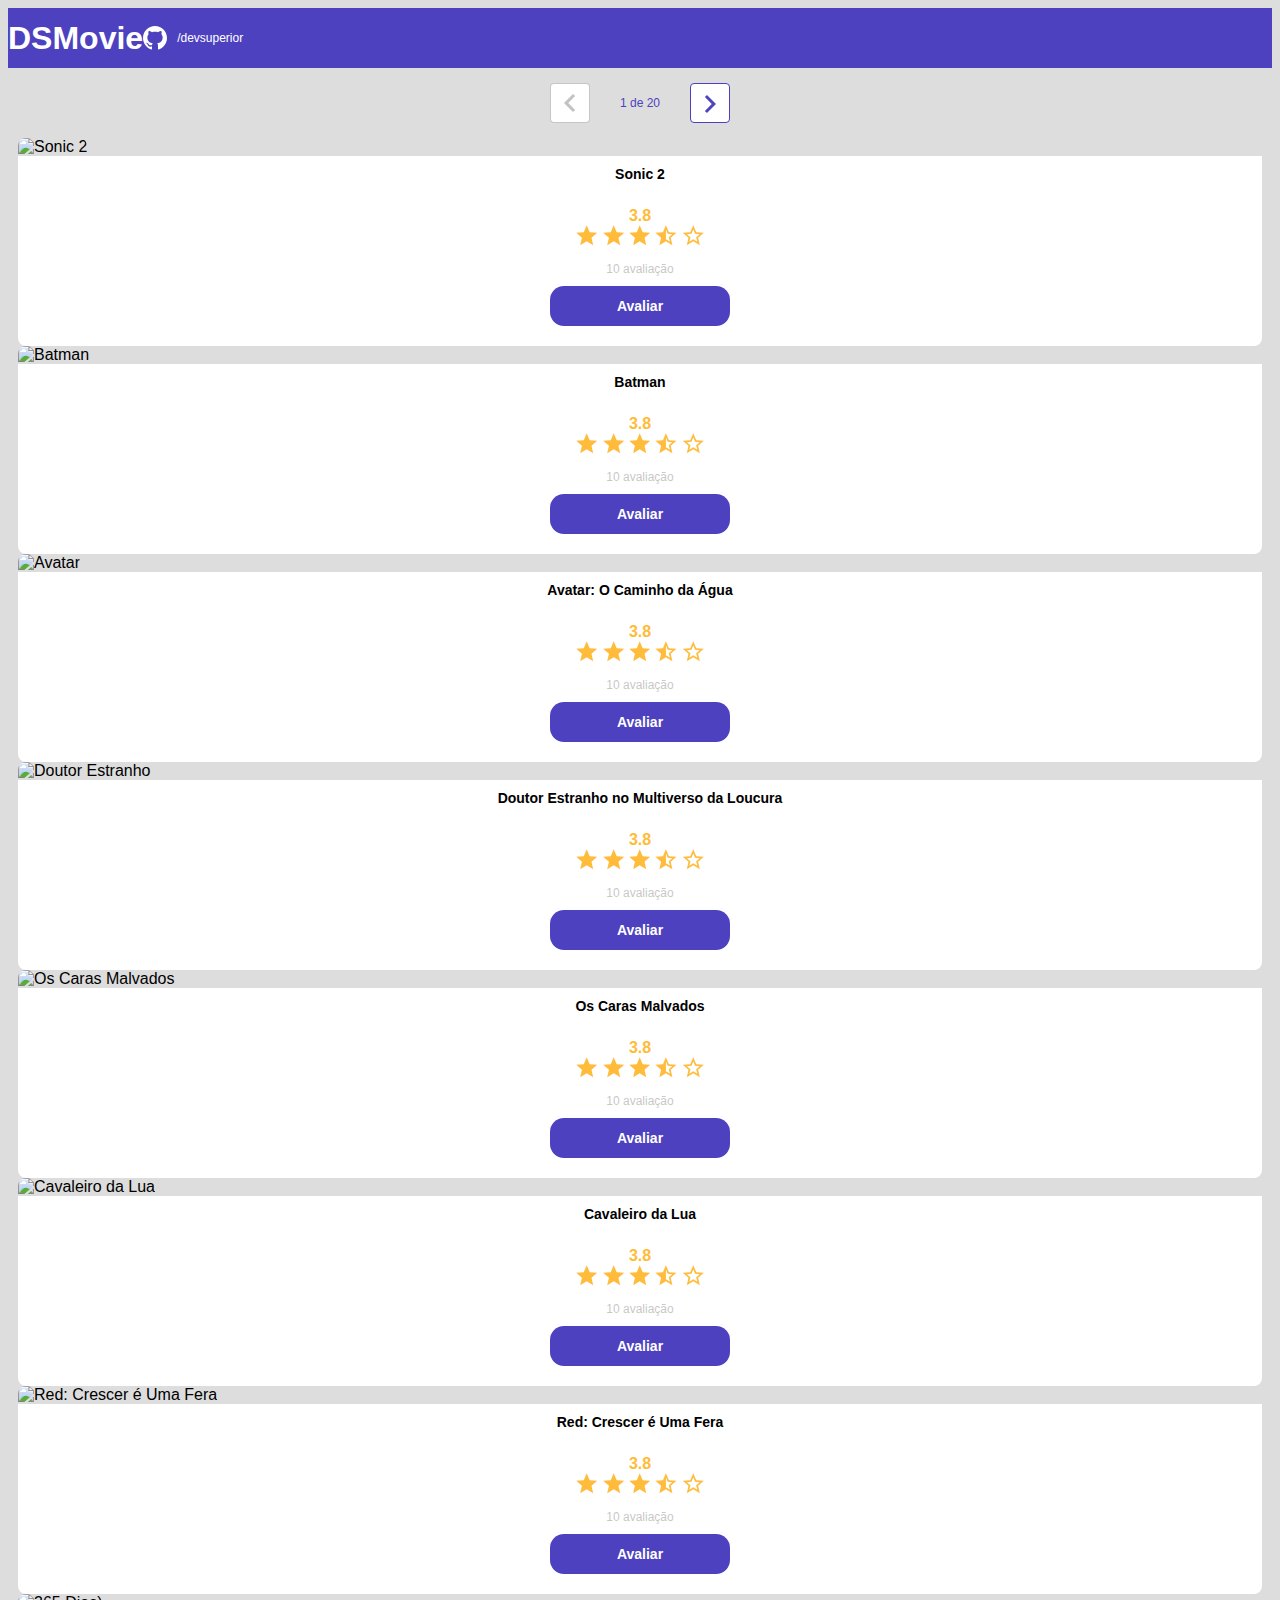
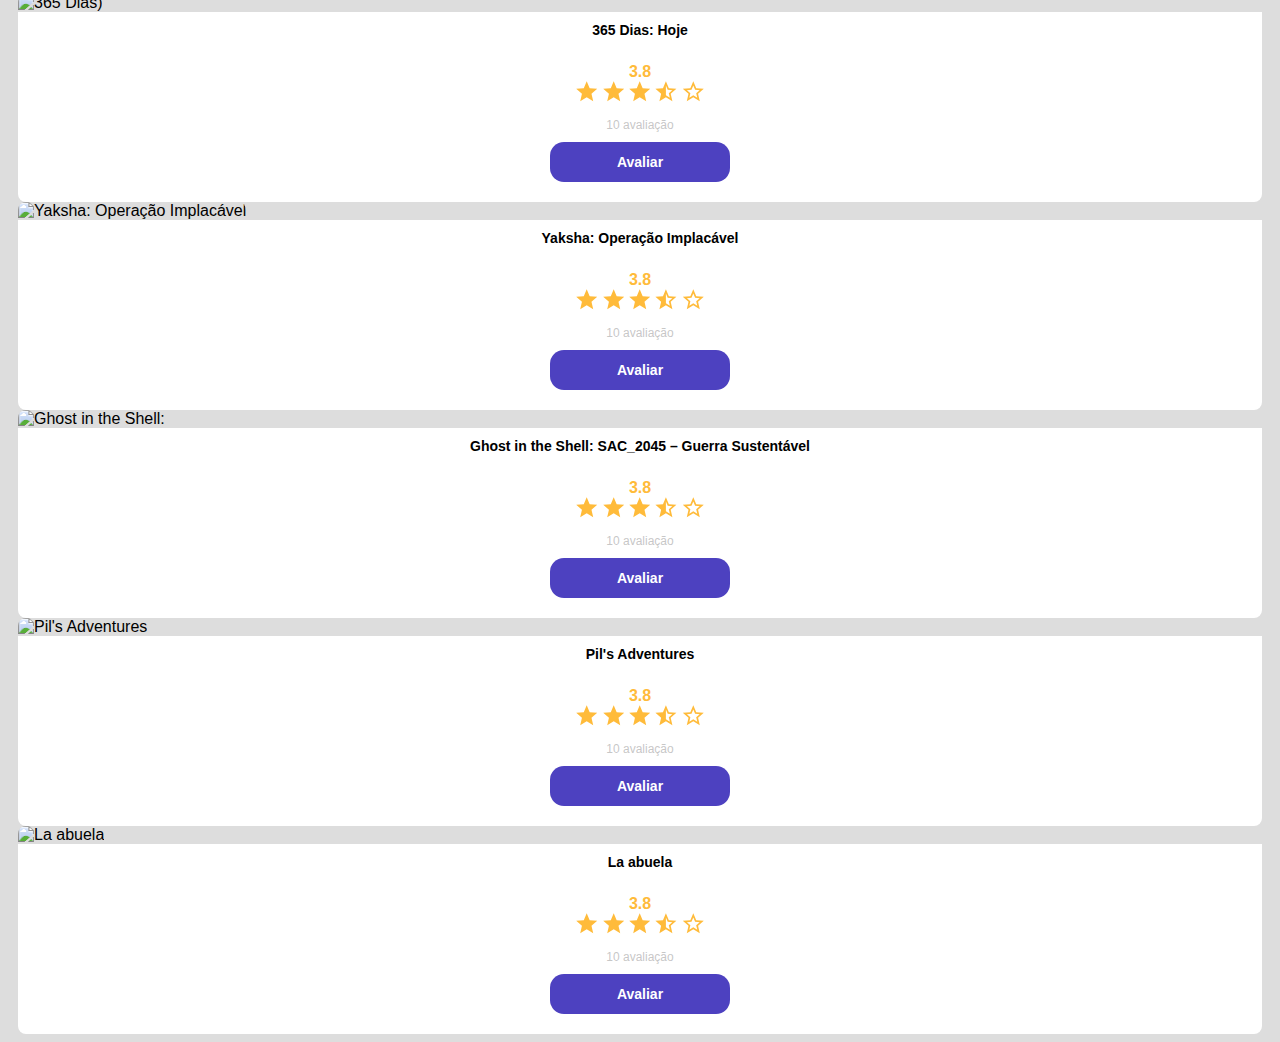
==== commit 9b6b6797: "paging component" ====
--- a/index.html
+++ b/index.html
@@ -29,6 +29,19 @@
     <main>
         <section id="dsmovie-card-list" class="container">
 
+
+            <div  class="dsmovie-pagination-container">
+                <div class="dsmovie-pagination-box">
+                <button disabled><img src="img/arrow.svg" alt="voltar"></button>
+                <p>1 de 20</p>
+                <button>
+                    <img class="dsmovie-flip-horizontal" src="img/arrow.svg" alt="proxima">
+                </button>
+                </div>
+
+            </div>
+
+
             <div class="row">
 
 
@@ -42,15 +55,15 @@
                             <div class="dsmovie-card-description-bottom">
 
                                 <h4>3.8</h4>
-                                    <div>
-                                        <img src="img/star-full.svg" alt="star">
-                                        <img src="img/star-full.svg" alt="star">
-                                        <img src="img/star-full.svg" alt="star">
-                                        <img src="img/star-half.svg" alt="star">
-                                        <img src="img/star-empty.svg" alt="star">
-                                    </div>
-                                    <p>10 avaliação</p>
-                                
+                                <div>
+                                    <img src="img/star-full.svg" alt="star">
+                                    <img src="img/star-full.svg" alt="star">
+                                    <img src="img/star-full.svg" alt="star">
+                                    <img src="img/star-half.svg" alt="star">
+                                    <img src="img/star-empty.svg" alt="star">
+                                </div>
+                                <p>10 avaliação</p>
+
                                 <a class="dsmovie-btn" href="form.html">Avaliar</a>
 
                             </div>
@@ -64,21 +77,21 @@
                 <div class="col-sm-6 col-lg-4 col-x1-3 mb-3">
                     <div class="dsmovie-card">
                         <img src="https://www.themoviedb.org/t/p/w500_and_h282_face/u6f0Y38enfX0Z9O1skf9GGp5GIf.jpg"
-                        alt="Batman">
-                    <div class="dsmovie-card-description">
-                        <h3>Batman</h3>
-                            <div class="dsmovie-card-description-bottom">
-
-                                <h4>3.8</h4>
-                                    <div>
-                                        <img src="img/star-full.svg" alt="star">
-                                        <img src="img/star-full.svg" alt="star">
-                                        <img src="img/star-full.svg" alt="star">
-                                        <img src="img/star-half.svg" alt="star">
-                                        <img src="img/star-empty.svg" alt="star">
-                                    </div>
-                                    <p>10 avaliação</p>
-                                
+                            alt="Batman">
+                        <div class="dsmovie-card-description">
+                            <h3>Batman</h3>
+                            <div class="dsmovie-card-description-bottom">
+
+                                <h4>3.8</h4>
+                                <div>
+                                    <img src="img/star-full.svg" alt="star">
+                                    <img src="img/star-full.svg" alt="star">
+                                    <img src="img/star-full.svg" alt="star">
+                                    <img src="img/star-half.svg" alt="star">
+                                    <img src="img/star-empty.svg" alt="star">
+                                </div>
+                                <p>10 avaliação</p>
+
                                 <a class="dsmovie-btn" href="form.html">Avaliar</a>
 
                             </div>
@@ -98,15 +111,15 @@
                             <div class="dsmovie-card-description-bottom">
 
                                 <h4>3.8</h4>
-                                    <div>
-                                        <img src="img/star-full.svg" alt="star">
-                                        <img src="img/star-full.svg" alt="star">
-                                        <img src="img/star-full.svg" alt="star">
-                                        <img src="img/star-half.svg" alt="star">
-                                        <img src="img/star-empty.svg" alt="star">
-                                    </div>
-                                    <p>10 avaliação</p>
-                                
+                                <div>
+                                    <img src="img/star-full.svg" alt="star">
+                                    <img src="img/star-full.svg" alt="star">
+                                    <img src="img/star-full.svg" alt="star">
+                                    <img src="img/star-half.svg" alt="star">
+                                    <img src="img/star-empty.svg" alt="star">
+                                </div>
+                                <p>10 avaliação</p>
+
                                 <a class="dsmovie-btn" href="form.html">Avaliar</a>
 
                             </div>
@@ -120,21 +133,21 @@
                 <div class="col-sm-6 col-lg-4 col-x1-3 mb-3">
                     <div class="dsmovie-card">
                         <img src="https://www.themoviedb.org/t/p/w533_and_h300_bestv2/AdyJH8kDm8xT8IKTlgpEC15ny4u.jpg"
-                        alt="Doutor Estranho">
-                    <div class="dsmovie-card-description">
-                        <h3>Doutor Estranho no Multiverso da Loucura </h3>
-                            <div class="dsmovie-card-description-bottom">
-
-                                <h4>3.8</h4>
-                                    <div>
-                                        <img src="img/star-full.svg" alt="star">
-                                        <img src="img/star-full.svg" alt="star">
-                                        <img src="img/star-full.svg" alt="star">
-                                        <img src="img/star-half.svg" alt="star">
-                                        <img src="img/star-empty.svg" alt="star">
-                                    </div>
-                                    <p>10 avaliação</p>
-                                
+                            alt="Doutor Estranho">
+                        <div class="dsmovie-card-description">
+                            <h3>Doutor Estranho no Multiverso da Loucura </h3>
+                            <div class="dsmovie-card-description-bottom">
+
+                                <h4>3.8</h4>
+                                <div>
+                                    <img src="img/star-full.svg" alt="star">
+                                    <img src="img/star-full.svg" alt="star">
+                                    <img src="img/star-full.svg" alt="star">
+                                    <img src="img/star-half.svg" alt="star">
+                                    <img src="img/star-empty.svg" alt="star">
+                                </div>
+                                <p>10 avaliação</p>
+
                                 <a class="dsmovie-btn" href="form.html">Avaliar</a>
 
                             </div>
@@ -154,15 +167,15 @@
                             <div class="dsmovie-card-description-bottom">
 
                                 <h4>3.8</h4>
-                                    <div>
-                                        <img src="img/star-full.svg" alt="star">
-                                        <img src="img/star-full.svg" alt="star">
-                                        <img src="img/star-full.svg" alt="star">
-                                        <img src="img/star-half.svg" alt="star">
-                                        <img src="img/star-empty.svg" alt="star">
-                                    </div>
-                                    <p>10 avaliação</p>
-                                
+                                <div>
+                                    <img src="img/star-full.svg" alt="star">
+                                    <img src="img/star-full.svg" alt="star">
+                                    <img src="img/star-full.svg" alt="star">
+                                    <img src="img/star-half.svg" alt="star">
+                                    <img src="img/star-empty.svg" alt="star">
+                                </div>
+                                <p>10 avaliação</p>
+
                                 <a class="dsmovie-btn" href="form.html">Avaliar</a>
 
                             </div>
@@ -182,15 +195,15 @@
                             <div class="dsmovie-card-description-bottom">
 
                                 <h4>3.8</h4>
-                                    <div>
-                                        <img src="img/star-full.svg" alt="star">
-                                        <img src="img/star-full.svg" alt="star">
-                                        <img src="img/star-full.svg" alt="star">
-                                        <img src="img/star-half.svg" alt="star">
-                                        <img src="img/star-empty.svg" alt="star">
-                                    </div>
-                                    <p>10 avaliação</p>
-                                
+                                <div>
+                                    <img src="img/star-full.svg" alt="star">
+                                    <img src="img/star-full.svg" alt="star">
+                                    <img src="img/star-full.svg" alt="star">
+                                    <img src="img/star-half.svg" alt="star">
+                                    <img src="img/star-empty.svg" alt="star">
+                                </div>
+                                <p>10 avaliação</p>
+
                                 <a class="dsmovie-btn" href="form.html">Avaliar</a>
 
                             </div>
@@ -210,15 +223,15 @@
                             <div class="dsmovie-card-description-bottom">
 
                                 <h4>3.8</h4>
-                                    <div>
-                                        <img src="img/star-full.svg" alt="star">
-                                        <img src="img/star-full.svg" alt="star">
-                                        <img src="img/star-full.svg" alt="star">
-                                        <img src="img/star-half.svg" alt="star">
-                                        <img src="img/star-empty.svg" alt="star">
-                                    </div>
-                                    <p>10 avaliação</p>
-                                
+                                <div>
+                                    <img src="img/star-full.svg" alt="star">
+                                    <img src="img/star-full.svg" alt="star">
+                                    <img src="img/star-full.svg" alt="star">
+                                    <img src="img/star-half.svg" alt="star">
+                                    <img src="img/star-empty.svg" alt="star">
+                                </div>
+                                <p>10 avaliação</p>
+
                                 <a class="dsmovie-btn" href="form.html">Avaliar</a>
 
                             </div>
@@ -238,15 +251,15 @@
                             <div class="dsmovie-card-description-bottom">
 
                                 <h4>3.8</h4>
-                                    <div>
-                                        <img src="img/star-full.svg" alt="star">
-                                        <img src="img/star-full.svg" alt="star">
-                                        <img src="img/star-full.svg" alt="star">
-                                        <img src="img/star-half.svg" alt="star">
-                                        <img src="img/star-empty.svg" alt="star">
-                                    </div>
-                                    <p>10 avaliação</p>
-                                
+                                <div>
+                                    <img src="img/star-full.svg" alt="star">
+                                    <img src="img/star-full.svg" alt="star">
+                                    <img src="img/star-full.svg" alt="star">
+                                    <img src="img/star-half.svg" alt="star">
+                                    <img src="img/star-empty.svg" alt="star">
+                                </div>
+                                <p>10 avaliação</p>
+
                                 <a class="dsmovie-btn" href="form.html">Avaliar</a>
 
                             </div>
@@ -266,15 +279,15 @@
                             <div class="dsmovie-card-description-bottom">
 
                                 <h4>3.8</h4>
-                                    <div>
-                                        <img src="img/star-full.svg" alt="star">
-                                        <img src="img/star-full.svg" alt="star">
-                                        <img src="img/star-full.svg" alt="star">
-                                        <img src="img/star-half.svg" alt="star">
-                                        <img src="img/star-empty.svg" alt="star">
-                                    </div>
-                                    <p>10 avaliação</p>
-                                
+                                <div>
+                                    <img src="img/star-full.svg" alt="star">
+                                    <img src="img/star-full.svg" alt="star">
+                                    <img src="img/star-full.svg" alt="star">
+                                    <img src="img/star-half.svg" alt="star">
+                                    <img src="img/star-empty.svg" alt="star">
+                                </div>
+                                <p>10 avaliação</p>
+
                                 <a class="dsmovie-btn" href="form.html">Avaliar</a>
 
                             </div>
@@ -294,15 +307,15 @@
                             <div class="dsmovie-card-description-bottom">
 
                                 <h4>3.8</h4>
-                                    <div>
-                                        <img src="img/star-full.svg" alt="star">
-                                        <img src="img/star-full.svg" alt="star">
-                                        <img src="img/star-full.svg" alt="star">
-                                        <img src="img/star-half.svg" alt="star">
-                                        <img src="img/star-empty.svg" alt="star">
-                                    </div>
-                                    <p>10 avaliação</p>
-                                
+                                <div>
+                                    <img src="img/star-full.svg" alt="star">
+                                    <img src="img/star-full.svg" alt="star">
+                                    <img src="img/star-full.svg" alt="star">
+                                    <img src="img/star-half.svg" alt="star">
+                                    <img src="img/star-empty.svg" alt="star">
+                                </div>
+                                <p>10 avaliação</p>
+
                                 <a class="dsmovie-btn" href="form.html">Avaliar</a>
 
                             </div>
@@ -316,21 +329,21 @@
                 <div class="col-sm-6 col-lg-4 col-x1-3 mb-3">
                     <div class="dsmovie-card">
                         <img src="https://www.themoviedb.org/t/p/w533_and_h300_bestv2/tq3klWQevRK0Or0cGhsw0h3FDWQ.jpg"
-                        alt="Pil's Adventures">
-                    <div class="dsmovie-card-description">
-                        <h3>Pil's Adventures</h3>
-                            <div class="dsmovie-card-description-bottom">
-
-                                <h4>3.8</h4>
-                                    <div>
-                                        <img src="img/star-full.svg" alt="star">
-                                        <img src="img/star-full.svg" alt="star">
-                                        <img src="img/star-full.svg" alt="star">
-                                        <img src="img/star-half.svg" alt="star">
-                                        <img src="img/star-empty.svg" alt="star">
-                                    </div>
-                                    <p>10 avaliação</p>
-                                
+                            alt="Pil's Adventures">
+                        <div class="dsmovie-card-description">
+                            <h3>Pil's Adventures</h3>
+                            <div class="dsmovie-card-description-bottom">
+
+                                <h4>3.8</h4>
+                                <div>
+                                    <img src="img/star-full.svg" alt="star">
+                                    <img src="img/star-full.svg" alt="star">
+                                    <img src="img/star-full.svg" alt="star">
+                                    <img src="img/star-half.svg" alt="star">
+                                    <img src="img/star-empty.svg" alt="star">
+                                </div>
+                                <p>10 avaliação</p>
+
                                 <a class="dsmovie-btn" href="form.html">Avaliar</a>
 
                             </div>
@@ -350,28 +363,28 @@
                             <div class="dsmovie-card-description-bottom">
 
                                 <h4>3.8</h4>
-                                    <div>
-                                        <img src="img/star-full.svg" alt="star">
-                                        <img src="img/star-full.svg" alt="star">
-                                        <img src="img/star-full.svg" alt="star">
-                                        <img src="img/star-half.svg" alt="star">
-                                        <img src="img/star-empty.svg" alt="star">
-                                    </div>
-                                    <p>10 avaliação</p>
-                                
-                                <a class="dsmovie-btn" href="form.html">Avaliar</a>
-
-                            </div>
-
-                        </div>
-                    </div>
-
-
-                </div>
-
-                
-
-                
+                                <div>
+                                    <img src="img/star-full.svg" alt="star">
+                                    <img src="img/star-full.svg" alt="star">
+                                    <img src="img/star-full.svg" alt="star">
+                                    <img src="img/star-half.svg" alt="star">
+                                    <img src="img/star-empty.svg" alt="star">
+                                </div>
+                                <p>10 avaliação</p>
+
+                                <a class="dsmovie-btn" href="form.html">Avaliar</a>
+
+                            </div>
+
+                        </div>
+                    </div>
+
+
+                </div>
+
+
+
+
 
 
 
--- a/css/styles.css
+++ b/css/styles.css
@@ -63,7 +63,7 @@
 }
 
 #dsmovie-card-list{
-    padding: 40px 10px;
+    padding: 0 10px;
 }
 
 .dsmovie-card{
@@ -173,3 +173,52 @@
     align-items: center;
     justify-content: space-between;
 }
+
+.dsmovie-pagination-container{
+    padding: 15px 0;
+    display: flex;
+    justify-content:center;
+}
+.dsmovie-pagination-box{
+    width: 180px;
+    display: flex;
+    justify-content: space-between;
+    align-items: center;
+}
+
+.dsmovie-pagination-box p{
+    margin: 0;
+    font-size: 12px;
+    color: var(--color-primary);
+    font-weight: 400;
+}
+
+.dsmovie-pagination-box button{
+    width: 40px;
+    height: 40px;
+    border:1px solid var(--color-primary);  
+    border-radius: 4px;
+    background-color: var(--white);
+    display:flex;
+    justify-content: center;
+    align-items:center;
+}
+
+.dsmovie-pagination-box button img{
+   filter: brightness(0)  saturate(100%) invert(22%) sepia(29%) saturate(5247%) hue-rotate(235deg)
+   brightness(101%) contrast(89%);
+
+}
+
+
+.dsmovie-pagination-box button:disabled{
+    border: 1px solid var(--text-light-grey);
+}
+
+.dsmovie-pagination-box button:disabled img{
+    filter: unset;
+}
+
+.dsmovie-flip-horizontal{
+  transform: rotate(180deg); 
+}